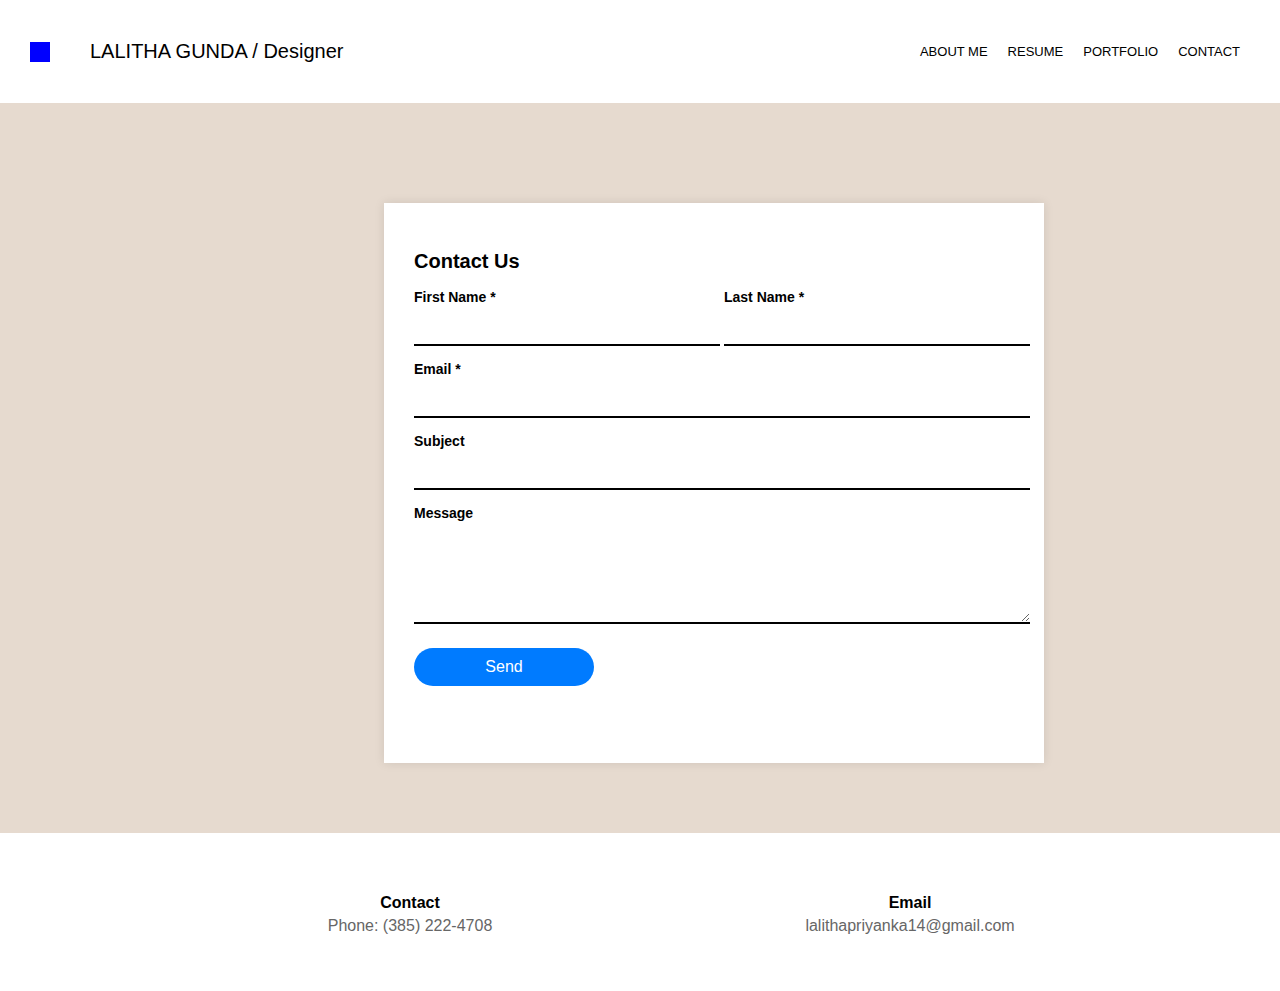
==== contact.html @ b61cd164 "Update" ====
<!DOCTYPE html>
<html lang="en">

<head>
    <meta charset="UTF-8">
    <meta name="viewport" content="width=device-width, initial-scale=1.0">
    <title>Document</title>
    <link rel="stylesheet" href="styles.css">
</head>

<body>
    <header>

        <nav>
            <div class="container">
                <div class="small-box"></div>

                <div class="left-items">
                    <ul> <a href="index.html">LALITHA GUNDA / Designer</a></ul>
                </div>

                <div class="right-items">
                    <ul class="nav-list">
                        <li><a href="index.html">ABOUT ME</a></li>
                        <li><a href="resume.html">RESUME</a></li>
                        <li><a href="portfolio.html">PORTFOLIO</a></li>
                        <li><a href="contact.html">CONTACT</a></li>

                    </ul>
                </div>
            </div>
        </nav>
    </header>
    <main>
        <div class="page-bg">
            <div class="form-container">
                <h2>Contact Us</h2>
                <form action="submit_form.php" method="post" novalidate>
                    <div class="form-row">
                        <div class="form-group">
                            <label for="firstName">First Name *</label>
                            <input type="text" id="firstName" name="firstName" required>
                            <!-- <p class="error-message">Enter a first name.</p> -->
                        </div>
                        <div class="form-group">
                            <label for="lastName">Last Name *</label>
                            <input type="text" id="lastName" name="lastName" required>
                            <!-- <p class="error-message">Enter a last name.</p> -->
                        </div>
                    </div>
                    <div class="form-group">
                        <label for="email">Email *</label>
                        <input type="email" id="email" name="email" required>
                        <!-- <p class="error-message">Enter an email address like example@mysite.com.</p> -->
                    </div>
                    <div class="form-group">
                        <label for="subject">Subject</label>
                        <input type="text" id="subject" name="subject">
                    </div>
                    <div class="form-group">
                        <label for="message">Message</label>
                        <textarea id="message" name="message"></textarea>
                    </div>
                    <button type="submit" class="submit-button">Send</button>
                </form>
            </div>
        </div>
    </main>
    <footer>
        <div class="footer-container">
            <div class="footer-section">
                <h4>Contact</h4>
                <p>Phone: (385) 222-4708</p>
            </div>
            <div class="footer-section">
                <h4>Email</h4>
                <p>lalithapriyanka14@gmail.com</p>
            </div>
        </div>
    </footer>


</body>

</html>
---- styles.css ----
h2 {

    font-family: Sans-serif;
    font-size: 20px;
    font-display: 100;

}

/* header {
    position: fixed;
} */


html,
body {
    height: auto;
    /* Full height of the page */
    margin: 0;

}

.nav-list {

    display: flex;
    list-style-type: none;
    gap: 20px;
    font-family: Sans-serif;
    font-style: normal;
    font-size: small;
}


a {
    text-decoration: none;
    /* Removes underline */
    color: inherit;
    /* Inherits color from parent element or body */

}

li {
    list-style-type: none;
}

a:hover {
    color: blue;
}

.container {
    display: flex;
    align-items: center;
    padding: 20px;
    /* padding-right: 20px; */

}

.left-items {
    display: flex;
    font: bold;
    font-size: 20px;
    font-family: Sans-serif;

}

.right-items {
    display: flex;
    margin-left: auto;
    margin-right: 20px;

    /* Pushes this group to the right */
}


.item {
    margin: 0 10px;
    /* Optional spacing between items */
}

.small-box {
    width: 20px;
    height: 20px;
    background-color: blue;
    margin-left: 10px;
}

.bg-box {
    /* position: relative; */
    width: 40vw;
    height: 90vh;
    background-color: rgb(230 218 207);
    padding-top: 100px;
    /* align: left; */
    z-index: -1;
}

.main-box {
    position: absolute;
    width: 400px;
    height: 500px;
    background-color: rgb(244 236 230);
    top: 30%;
    left: 25%;
    box-shadow: -10px 10px 10px rgba(47, 47, 47, 0.2);
    /* align-items: center; */
    text-align: center;

}


/* Style for the image */
.box-image {
    display: block;
    margin: 0 auto;
    /* Centers image horizontally */
    max-width: 50%;
    /* Keeps image responsive within box */
    /* padding-top: 8%; */
    align-items: center;
    border-radius: 100%;
    margin-top: 10%;

}

hr {
    width: 20%;
    /* Line width */
    height: 2px;
    /* Line thickness */
    background-color: blue;
    /* Line color */
    border: none;
    /* Remove default border */
    margin: 20px auto;
    /* Centered with margin */
}

.social-box {
    width: 400px;
    height: 50px;
    background-color: white;
    position: absolute;
    bottom: 0;
    display: flex;
    /* Align items in a row */
    justify-content: center;
    /* Center items horizontally */
    gap: 60px;
}

.social-box img {
    width: 30px;
    height: 30px;
    transition: transform 0.3s;
    margin-top: 3px;
}

/* Hover effect for icons */
.social-box a:hover img {
    transform: scale(1.1);
    /* Slightly enlarge icon on hover */
}

h1 {
    font-family: Sans-serif;
    font-size: 120px;
    font-weight: bolder;
    padding: 0%;
    margin-bottom: 0;

}

h3 {
    font-family: Sans-serif;
    font-size: 25px;
    font-weight: 400;

}

h4 {

    text-align: center;
    font-family: sans-serif;
    /* margin-left: 30px; */
    font-size: 20px;
}

.button-container {
    display: flex;
    gap: 15px;
    /* Space between buttons */
    justify-content: left;
    /* Center buttons on the page */
    margin-top: 40px;
    margin-bottom: 40px;
}

.button {
    display: inline-block;
    /* Makes the link appear as a button */
    padding: 10px 20px;
    /* Button padding */
    background-color: white;
    /* White background */
    color: black;
    /* Black text color */
    border: 2px solid black;
    /* Black border */
    text-decoration: none;
    /* Remove underline */
    font-size: 16px;
    /* Font size */
    border-radius: 30px;
    /* Rounded corners (optional) */
    cursor: pointer;
    /* Pointer cursor on hover */
    transition: background-color 0.3s;

}

.button:hover {
    background-color: rgb(0 80 255);
    text-emphasis-color: white;

}

.intro-aboutme {
    position: absolute;
    text-align: left;
    width: 400px;
    height: 500px;
    top: 20%;
    left: 50%;
}

p {
    margin-top: 30px;
    font-family: Arial, Helvetica, sans-serif;
    font-size: 18px;
    font-weight: 100;
    color: #666666;
}

.content {
    overflow-y: auto;
    background-color: white;
    flex: 1;
}

footer {
    background-color: white;
    text-align: center;
    width: 100%;
    align-self: baseline;
    padding: 20px;
    margin-bottom: 20px;

}

.footer-container {
    display: flex;
    justify-content: space-around;
    flex-wrap: wrap;
    max-width: 1000px;
    margin: 0 auto;

}

.footer-section {
    flex: 1;


}

.footer-section h4 {
    font-size: 1em;
    margin-bottom: 5px;
    font-family: sans-serif;


}

.footer-section p {
    font-size: 1em;
    margin-top: 0;
    font-family: sans-serif;

}

.footer-section a {
    color: #ffcc00;
    /* Accent color for links */
    /* text-decoration: none; */
}

.footer-section a:hover {
    text-decoration: underline;
}

.page-bg {
    width: auto;
    height: fit-content;
    max-height: auto;
    background-color: rgb(230 218 207);
    padding-top: 100px;
    z-index: -1;
    padding-bottom: 20px;


}

main {
    padding-bottom: 20px;
}

/* .footer-content {
    max-width: 1200px;
    margin: 0 auto;
} */


/* html,
body {
    height: 100%;
    display: flex;
    flex-direction: column;
} */

.sub-tittle {
    height: 100%;
    /* Ensures the container takes up the full viewport height */
    display: flex;
    justify-content: center;
    /* Centers horizontally */
    align-items: top;
    /* Centers vertically */
    margin: 0;

}

.center-text {
    font-size: 40px;
    color: black;
    font-family: sans-serif;
    text-align: center;
}

.sub-content {
    display: flex;

}

.text-left {
    text-align: left;
    margin-left: 450px;
    margin-top: 100px;
    font-weight: bold;

}

.text-center {

    text-align: center;

}

.white-box {

    height: 300px;
    width: 800px;
    background-color: white;
    margin-left: 450px;
    display: flex;
    align-items: center;
    margin-bottom: 20px;
    padding-bottom: 20px;
    text-align: center;
}

.job-position {

    text-align: left;
    margin-left: 10px;
    font-family: sans-serif;
    line-height: 1.5;


}

.job-experience {
    text-align: left;
    margin-left: 150px;
    margin-right: 20px;
    font-family: sans-serif;
    line-height: 1.5;

}

.no-bullets {
    list-style-type: none;


}

.form-container {
    background-color: #ffffff;
    padding: 30px;
    box-shadow: 0px 0px 10px rgba(0, 0, 0, 0.1);
    max-width: 1000px;
    width: 600px;
    margin-left: 30%;
    height: 500px;
    margin-bottom: 50px;
    font-family: Arial, Helvetica, sans-serif;
}

.form-row {
    display: flex;
    gap: 20px;
}

.form-group {
    margin-bottom: 15px;
    width: 100%;
    position: relative;
}

label {
    font-weight: bold;
    font-size: 14px;
    display: block;
    margin-bottom: 5px;
}

input,
textarea {
    width: 100%;
    padding: 8px;
    border: none;
    border-bottom: 2px solid #000000;
    font-size: 16px;
    outline: none;
    transition: border-color 0.3s;
}

input:focus,
textarea:focus {
    border-bottom-color: #007bff;
}

input:invalid,
textarea:invalid {
    border-bottom-color: rgb(0, 0, 0);
}

input:invalid+.error-message,
textarea:invalid+.error-message {
    display: block;
    color: rgb(0, 0, 0);
    font-size: 12px;
    margin-top: 5px;
}

.error-message {
    display: none;
}

textarea {
    resize: vertical;
    min-height: 80px;
}

.submit-button {
    display: block;
    width: 30%;
    padding: 10px;
    background-color: #007bff;
    border: none;
    color: white;
    font-size: 16px;
    cursor: pointer;
    border-radius: 30px;
    margin-top: 20px;
    text-align: center;
}

.submit-button:hover {
    background-color: #0056b3;
}

/* .image-grid {
    display: grid;
    grid-template-columns: repeat(2, 1fr);
    gap: 10px;
    max-width: 600px;
    margin: 20px auto;
}

.image-grid img {
    width: 100%;
    height: auto;
    display: block;
    border-radius: 8px;
    box-shadow: 0 4px 8px rgba(0, 0, 0, 0.1);
} */

.masonry-grid {
    display: grid;
    grid-template-columns: repeat(auto-fill, minmax(150px, 1fr));
    gap: 10px;
    max-width: 1000px;
    margin: 20px auto;
}

/* Image Container Styling */
.masonry-grid a {
    position: relative;
    display: block;
    overflow: hidden;
    border-radius: 8px;
    box-shadow: 0 4px 8px rgba(0, 0, 0, 0.1);
    transition: box-shadow 0.3s ease;

}

/* Image Styling */
.masonry-grid img {
    width: 100%;
    height: 100%;
    display: block;
    transition: transform 0.3s ease;
    object-fit: cover;

}

/* Hover Effects */
.masonry-grid a:hover img {
    transform: scale(1.05);
    /* Slightly enlarges the image */
}

.masonry-grid a:hover {
    box-shadow: 0 6px 12px rgba(0, 0, 0, 0.2);
}

/* Specific Grid Item Styles */
.masonry-grid a:nth-child(1) {
    grid-row: span;
    grid-column: span 2;
}

.masonry-grid a:nth-child(2) {
    grid-row: span 1;
    grid-column: span 4;
}

.masonry-grid a:nth-child(3) {
    grid-row: span 1;
}

.masonry-grid a:nth-child(4) {
    grid-row: span 0.5;
    grid-column: span 2;
}

.masonry-grid a:nth-child(5) {
    grid-column: span 2;
}

.masonry-grid a:nth-child(7) {
    grid-row: span 1;
    grid-column: span 3;
}

/* Overlay Text Styling */
.overlay-text {
    position: absolute;
    top: 0;
    left: 0;
    width: 100%;
    height: 100%;
    background: rgba(0, 0, 0, 0.5);
    /* Semi-transparent background */
    color: #fff;
    display: flex;
    align-items: center;
    justify-content: center;
    font-size: 18px;
    text-align: center;
    opacity: 0;
    transition: opacity 0.3s ease;
}

.masonry-grid a:hover .overlay-text {
    opacity: 1;
    /* Show overlay text on hover */
}

/* Optional: Caption Styling at the Bottom */
.caption {
    position: absolute;
    bottom: 0;
    left: 0;
    width: 100%;
    padding: 10px;
    background: rgba(0, 0, 0, 0.6);
    color: #fff;
    font-size: 16px;
    text-align: center;
    opacity: 0;
    transition: opacity 0.3s ease;
}

/* Show Caption on Hover if Needed */
.masonry-grid a:hover .caption {
    opacity: 1;
}

.picture-grid {

    display: grid;
    grid-template-columns: repeat(auto-fill, minmax(150px, 1fr));
    gap: 10px;
    max-width: 1000px;
    margin: 20px auto;
}

.picture-grid img {
    width: 100%;
    height: 100%;
    display: block;
    transition: transform 0.3s ease;
    object-fit: cover;
}
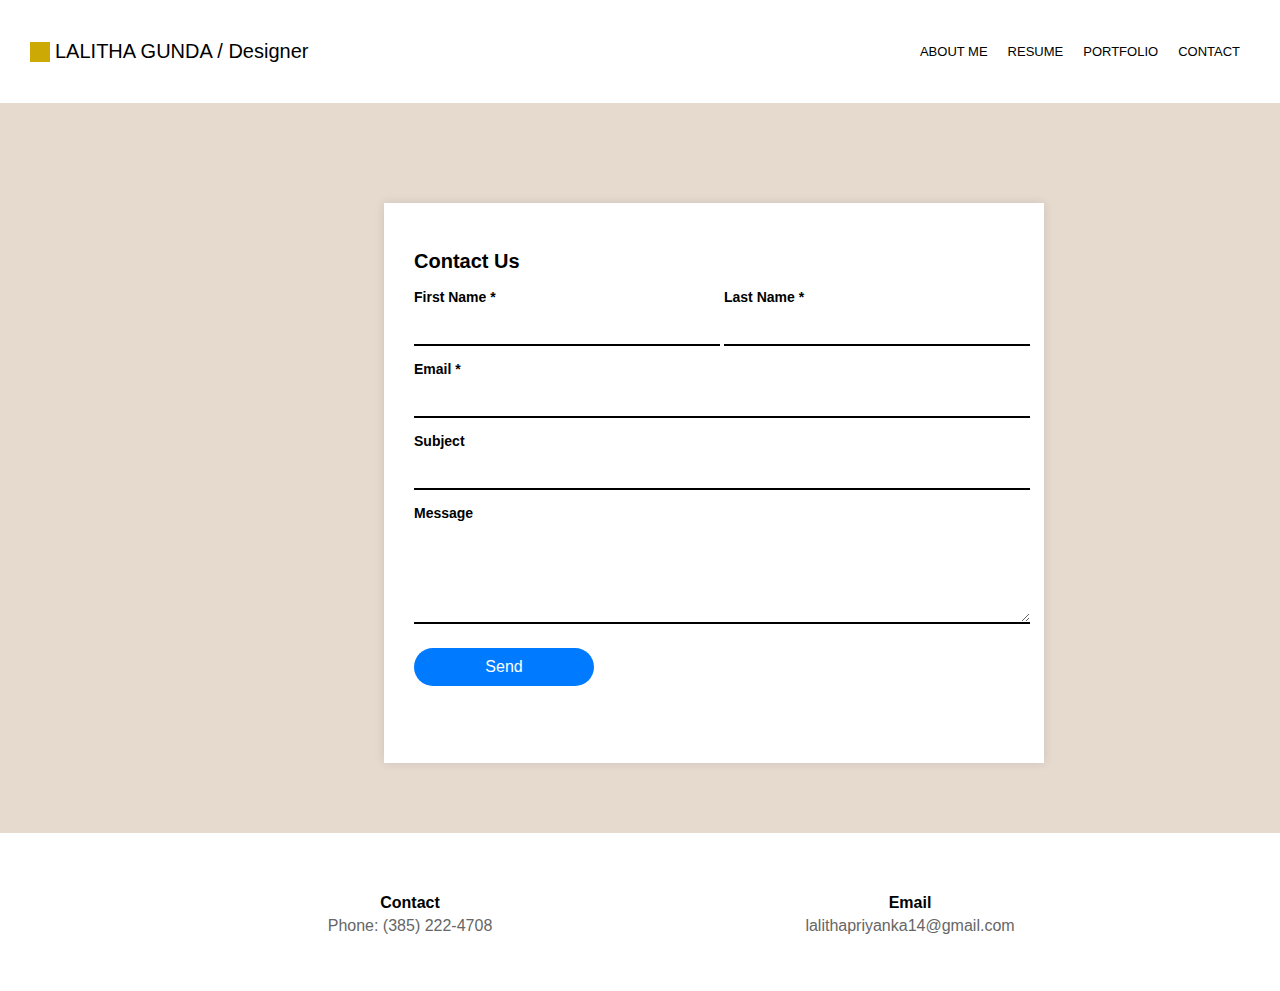
==== commit 51dda91b: "almost finshed project" ====
--- a/contact.html
+++ b/contact.html
@@ -16,7 +16,9 @@
                 <div class="small-box"></div>
 
                 <div class="left-items">
-                    <ul> <a href="index.html">LALITHA GUNDA / Designer</a></ul>
+                    <ul class="no-bullets">
+                        <li><a href="index.html">LALITHA GUNDA / Designer</a></li>
+                    </ul>
                 </div>
 
                 <div class="right-items">
--- a/styles.css
+++ b/styles.css
@@ -17,6 +17,7 @@
     /* Full height of the page */
     margin: 0;
 
+
 }
 
 .nav-list {
@@ -38,9 +39,6 @@
 
 }
 
-li {
-    list-style-type: none;
-}
 
 a:hover {
     color: blue;
@@ -79,8 +77,9 @@
 .small-box {
     width: 20px;
     height: 20px;
-    background-color: blue;
+    background-color: rgb(205, 169, 6);
     margin-left: 10px;
+    margin-right: 5px;
 }
 
 .bg-box {
@@ -364,42 +363,42 @@
 }
 
 .white-box {
-
-    height: 300px;
+    height: auto;
     width: 800px;
     background-color: white;
-    margin-left: 450px;
-    display: flex;
-    align-items: center;
-    margin-bottom: 20px;
-    padding-bottom: 20px;
-    text-align: center;
+    margin: 20px auto;
+    /* Center horizontally */
+    display: flex;
+    align-items: flex-start;
+    /* Align items to the top */
+    padding: 20px;
+    /* Add padding for spacing */
+    box-shadow: 0px 2px 5px rgba(0, 0, 0, 0.1);
+    /* Optional: add a shadow */
 }
 
 .job-position {
-
     text-align: left;
-    margin-left: 10px;
+    margin-right: 50px;
+    /* Space between .job-position and .job-experience */
     font-family: sans-serif;
     line-height: 1.5;
-
-
+    width: 300px;
 }
 
 .job-experience {
     text-align: left;
-    margin-left: 150px;
-    margin-right: 20px;
     font-family: sans-serif;
     line-height: 1.5;
-
+    width: calc(100% - 300px - 50px);
+    /* Width minus padding/margin */
 }
 
 .no-bullets {
     list-style-type: none;
-
-
-}
+    padding-left: 0;
+}
+
 
 .form-container {
     background-color: #ffffff;
@@ -618,16 +617,24 @@
 .picture-grid {
 
     display: grid;
-    grid-template-columns: repeat(auto-fill, minmax(150px, 1fr));
-    gap: 10px;
+    grid-template-columns: repeat(auto-fit, minmax(120px, 1fr));
+    /* Switch to auto-fit */
+    gap: 16px;
+    width: 50%;
     max-width: 1000px;
+    /* Keep the width within a max limit */
     margin: 20px auto;
+    padding: 0 16px;
+    /* Add padding to avoid edge issues */
+    box-sizing: border-box;
 }
 
 .picture-grid img {
     width: 100%;
-    height: 100%;
-    display: block;
-    transition: transform 0.3s ease;
-    object-fit: cover;
+    height: 120px;
+    height: auto;
+    display: block;
+    border-radius: 8px;
+    box-shadow: 0px 4px 8px rgba(0, 0, 0, 0.1);
+
 }